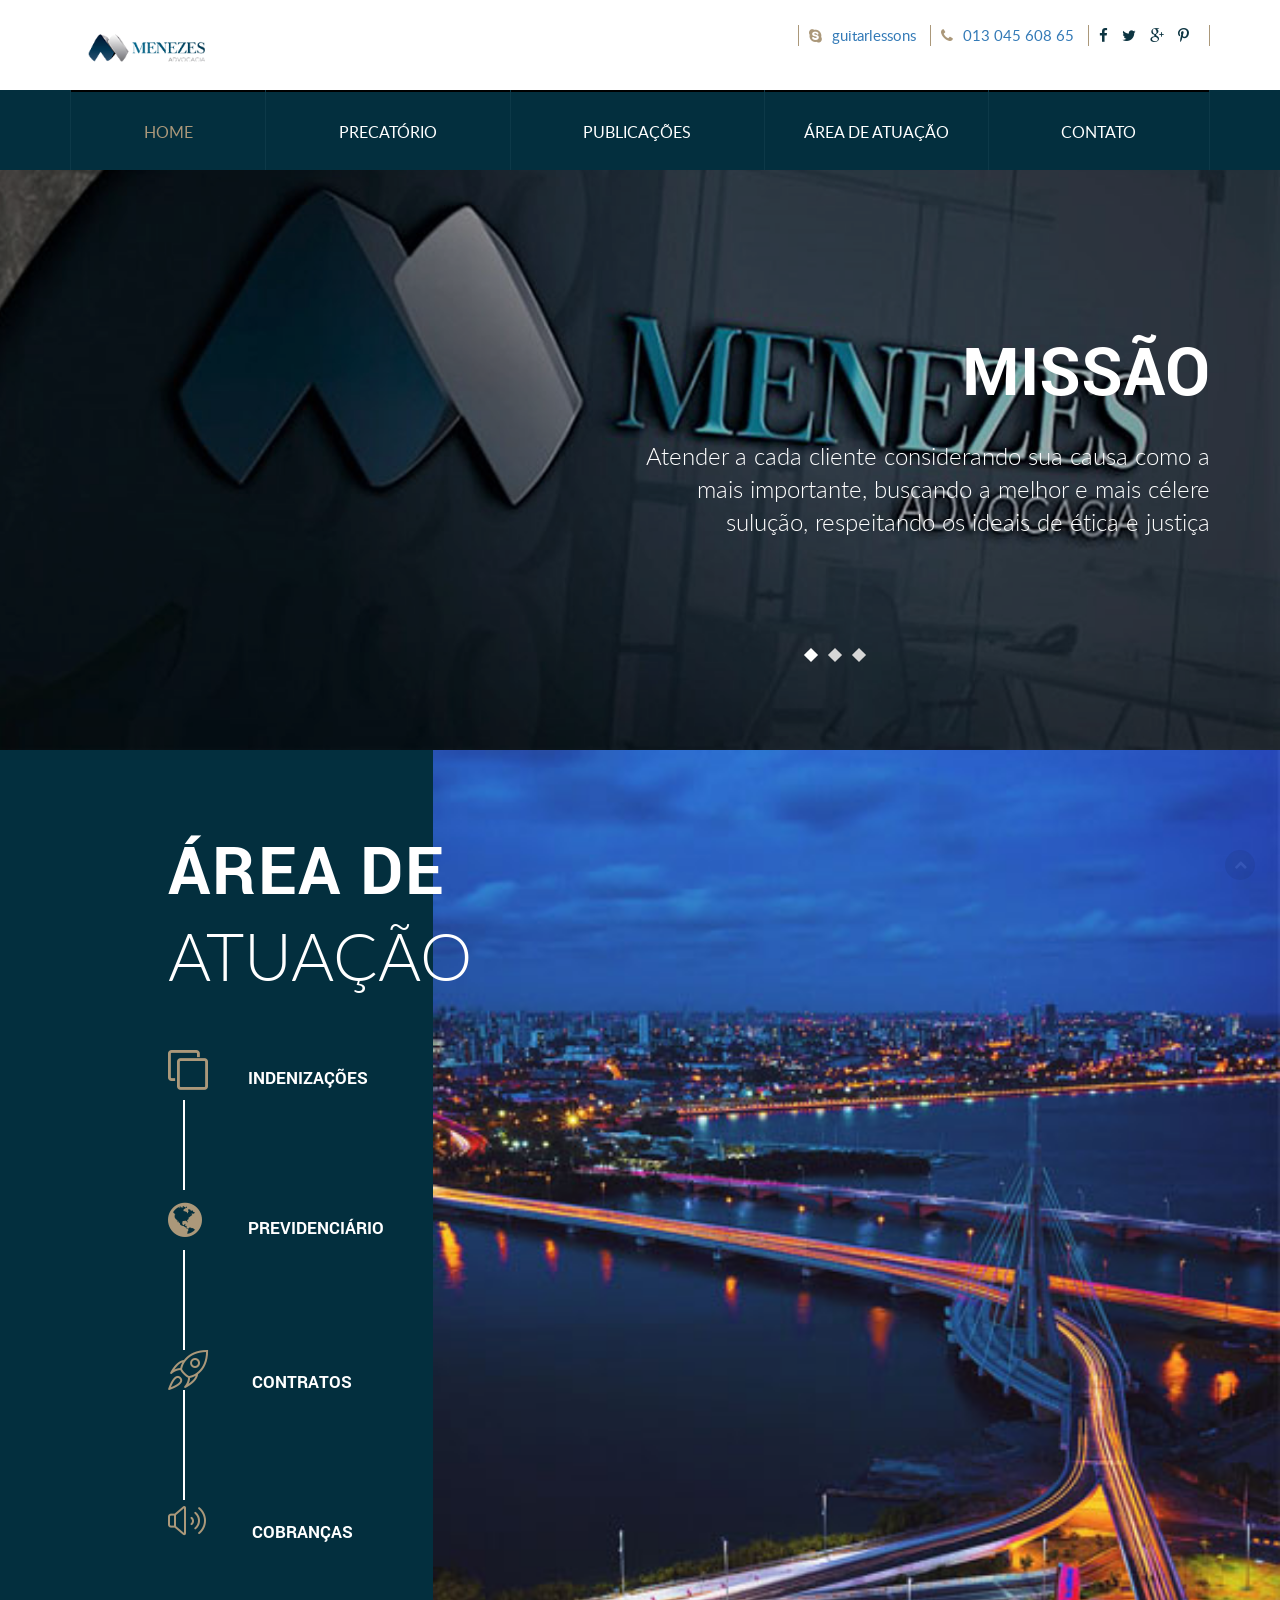
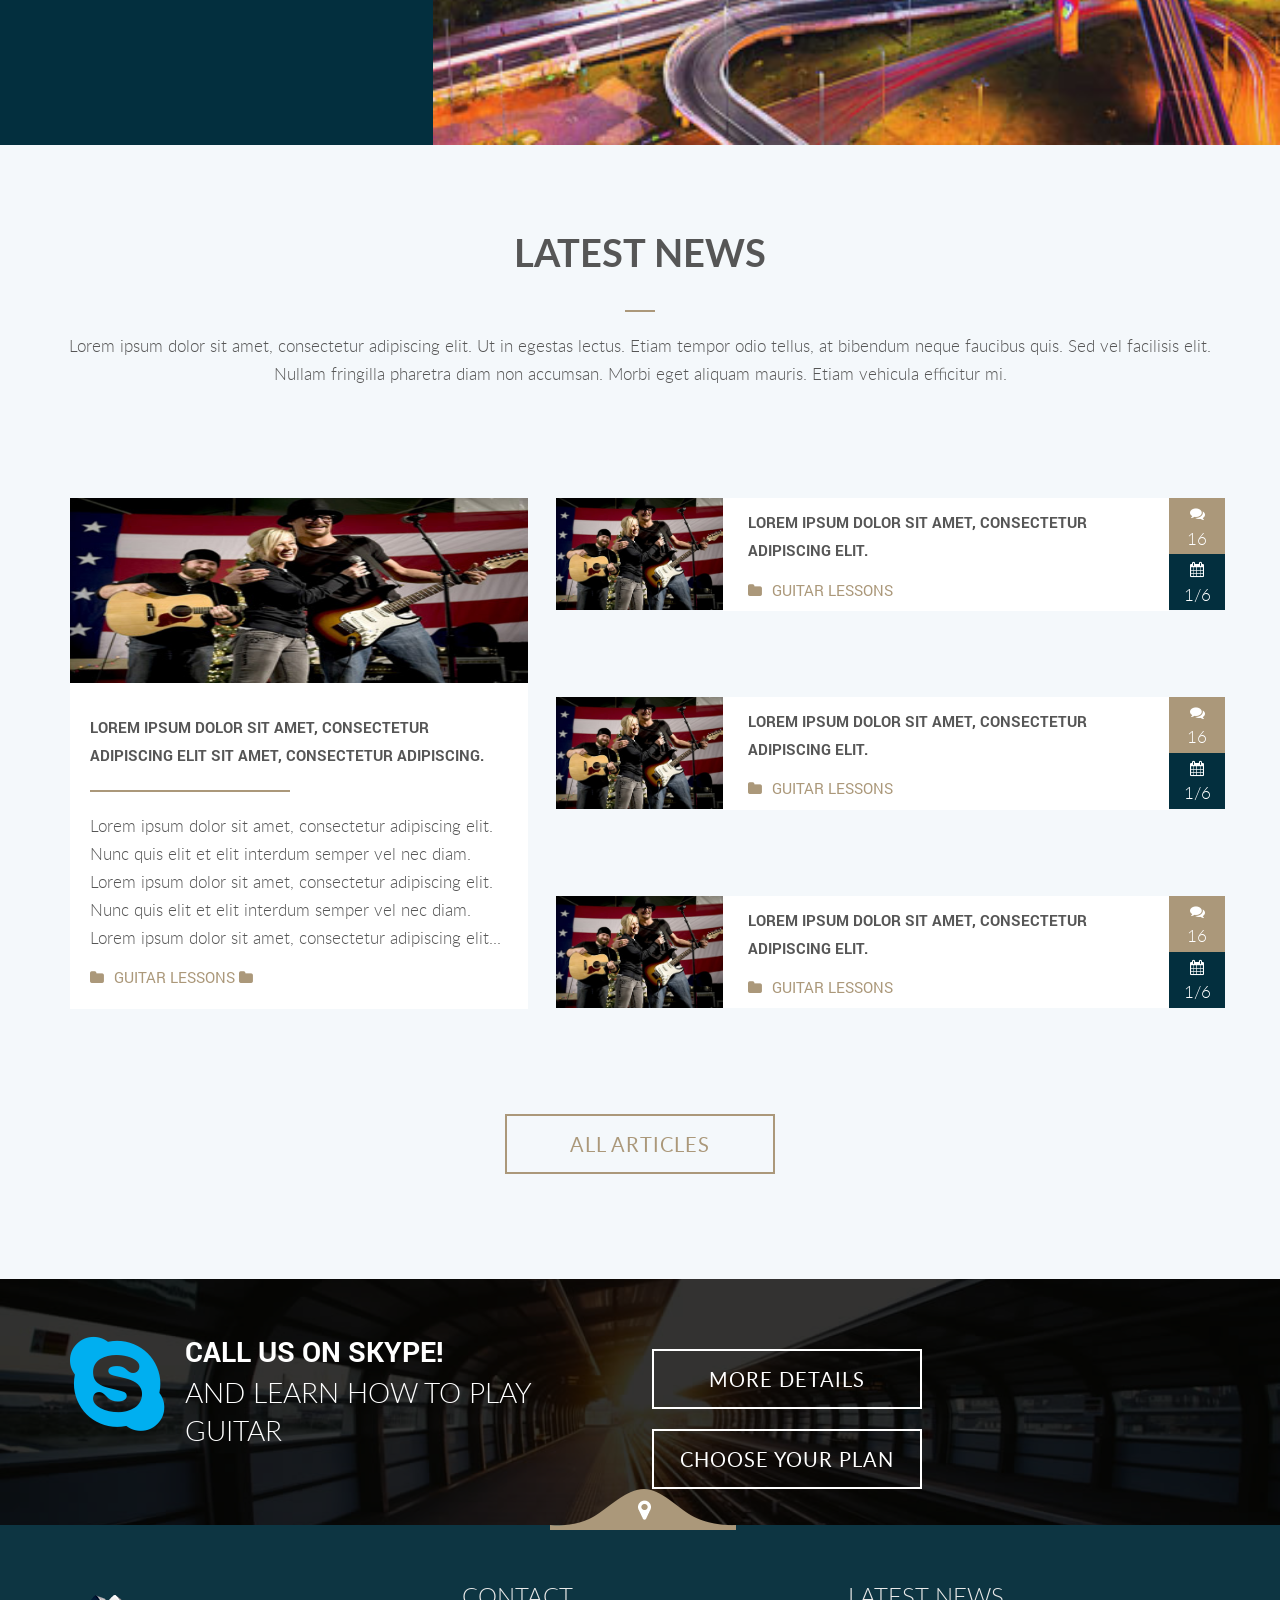
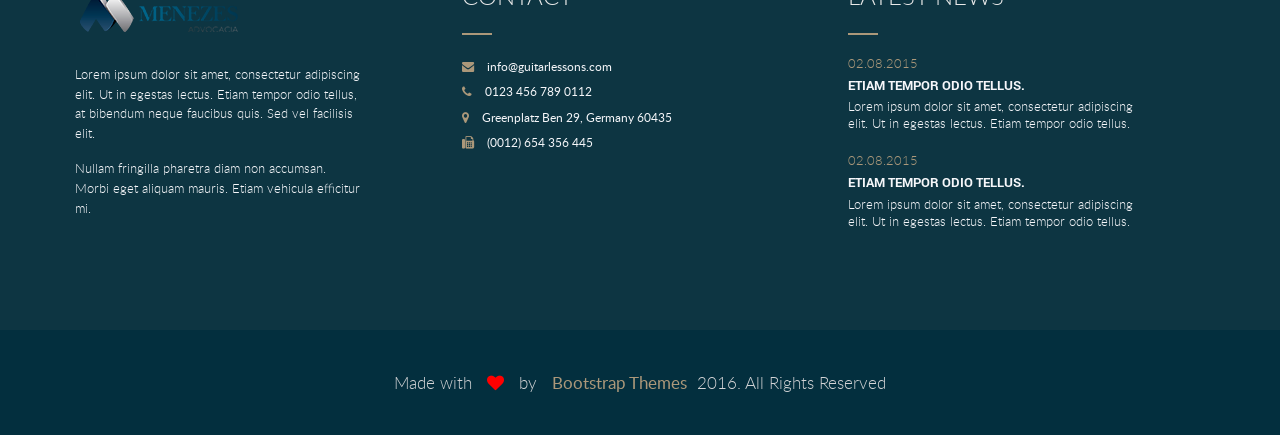
==== index.html @ d7bbfe01 "Start site advogado menezes" ====
<!doctype html>
<!--[if lt IE 7]>      <html class="no-js lt-ie9 lt-ie8 lt-ie7" lang=""> <![endif]-->
<!--[if IE 7]>         <html class="no-js lt-ie9 lt-ie8" lang=""> <![endif]-->
<!--[if IE 8]>         <html class="no-js lt-ie9" lang=""> <![endif]-->
<!--[if gt IE 8]><!--> <html class="no-js" lang=""> <!--<![endif]-->
    <head>
        <meta charset="utf-8">
        <meta http-equiv="X-UA-Compatible" content="IE=edge,chrome=1">
        <title>Guiter School Education html Template</title>
        <meta name="description" content="">
        <meta name="viewport" content="width=device-width, initial-scale=1">
        <link rel="apple-touch-icon" href="apple-touch-icon.png">


        <link rel="stylesheet" href="assets/css/navmenu/styles.css">
        <link rel="stylesheet" href="assets/css/portfolio.jquery.css">
        <link rel="stylesheet" href="assets/css/fonticons.css">
        <link rel="stylesheet" href="assets/style.css">
        <link rel="stylesheet" href="assets/fonts/stylesheet.css">
        <link rel="stylesheet" href="assets/css/font-awesome.min.css">
        <link rel="stylesheet" href="assets/css/bootstrap.min.css">
        <!--        <link rel="stylesheet" href="assets/css/bootstrap-theme.min.css">-->


        <!--For Plugins external css-->
        <link rel="stylesheet" href="assets/css/plugins.css" />

        <!--Theme custom css -->
        <link rel="stylesheet" href="assets/css/style.css">

        <!--Theme Responsive css-->
        <link rel="stylesheet" href="assets/css/responsive.css" />

        <script src="assets/js/vendor/modernizr-2.8.3-respond-1.4.2.min.js"></script>
    </head>
    <body data-spy="scroll" data-target=".navbar-collapse">
        <!--[if lt IE 8]>
            <p class="browserupgrade">You are using an <strong>outdated</strong> browser. Please <a href="http://browsehappy.com/">upgrade your browser</a> to improve your experience.</p>
        <![endif]-->

        <!--Home page style-->
        <nav>
            <div class="container">
                <div class="nav-top clearfix">
                    <div class="logo">
                        <a  href="" class="navbar-brand"><img src="assets/images/logo.png" alt="Logo" /></a>
                    </div>

                    <div class="head_top_social pull-right">
                        <ul class="list-inline">
                            <li><a href=""><i class="fa fa-skype"></i>guitarlessons</a></li>
                            <li><a href=""><i class="fa fa-phone"></i>013 045 608 65</a></li>
                            <li class="top_socail">
                                <a href=""><i class="fa fa-facebook"></i></a>
                                <a href=""><i class="fa fa-twitter"></i></a>
                                <a href=""><i class="fa fa-google-plus"></i></a>
                                <a href=""><i class="fa fa-pinterest-p"></i></a>
                            </li>

                        </ul>
                    </div>

                    <button class="navbar-toggle" data-target=".navbar-collapse" data-toggle="collapse" type="button">
                        <span class="sr-only">Toggle navigation</span><i class="fa fa-bars"></i>
                    </button>

                </div>
            </div>

            <div class="main-nav navbar-collapse collapse">
                <div class="container">
                    <div class="minilogo">
                        <a  href="" class="navbar-brand"><img src="assets/images/logo2.png" alt="Logo" /></a>
                    </div>
                    <ul class="nav nav-justified">
                        <li><a class="active" href="#home">HOME</a></li>
                        <li><a href="#lessons">PRECATÓRIO</a></li>
                        <li><a href="#portfolio">PUBLICAÇÕES</a></li>
                        <li><a href="#blog">ÁREA DE ATUAÇÃO</a></li>
                        <li><a href="#contact">CONTATO</a></li>
                    </ul>
                </div>
            </div>
        </nav>



        <section id="home" class="home text-right">
            <div class="overlay">
                <div class="container">
                    <div class="row">
                        <div class="col-sm-8 col-sm-offset-4">
                            <div class="main_home_content">
                                <div class="single_home">
                                    <div class="main_home wow fadeInUp" data-wow-duration="700ms">
                                        <h1>MISSÃO</h1>
                                        <p><h4 class="subtitle" style="color: white;">Atender a cada cliente considerando sua causa como a<br> mais importante, buscando a melhor e mais célere<br> sulução, respeitando os ideais de ética e justiça</h4></p>

                                        
                                    </div>
                                </div>
                                <div class="single_home">
                                    <div class="main_home wow fadeInUp" data-wow-duration="700ms">
                                        <h1>CHECK OUR VIDEO</h1>
                                        <h1 class="subtitle">LEARNING IN 6 WEEKS</h1>

                                        <div class="video_play_icon">
                                            <a href="https://www.youtube.com/embed/_l6CQRHIGyg"><i class="fa fa-play-circle-o"></i></a>
                                        </div>

                                    </div>
                                </div>
                                <div class="single_home">
                                    <div class="main_home wow fadeInUp" data-wow-duration="700ms">
                                        <h1>CHECK OUR VIDEO</h1>
                                        <h1 class="subtitle">LEARNING IN 6 WEEKS</h1>

                                        <div class="video_play_icon">
                                            <a href="https://www.youtube.com/embed/_l6CQRHIGyg"><i class="fa fa-play-circle-o"></i></a>
                                        </div>

                                    </div>
                                </div>
                            </div>
                        </div>
                    </div>
                </div>
            </div>
        </section>





      <!--  <section id="service" class="service">
            <div class="container">
                <div class="row">
                    <a href="#lessons" class="service_border_raund text-center">
                        <img src="assets/images/downicon.png" alt="" />
                    </a>
                    <div class="main_service_area sections text-center">
                        <div class="head_title text-center">
                            <h2>SERVICES</h2>
                            <div class="separator"></div>
                            <p>Lorem ipsum dolor sit amet, consectetur adipiscing elit. Ut in egestas lectus.
                                Etiam tempor odio tellus, at bibendum neque faucibus quis. 
                                Sed vel facilisis elit. Nullam fringilla pharetra diam non accumsan. 
                                Morbi eget aliquam mauris. Etiam vehicula efficitur mi.</p>
                        </div>
                        <div class="col-sm-2">
                            <div class="single_service">
                                <div class="single_service_icon">
                                    <i class="lnr lnr-mic"></i>
                                </div>

                                <h3>RECORDING
                                    SERVICES</h3>
                                <div class="separator"></div>
                            </div>
                        </div>
                        <div class="col-sm-2">
                            <div class="single_service">
                                <div class="single_service_icon">
                                    <i class="lnr lnr-file-add"></i>
                                </div>

                                <h3>YOU GET THE
                                    CERTIFICATE</h3>
                                <div class="separator"></div>
                            </div>
                        </div>
                        <div class="col-sm-2">
                            <div class="single_service">
                                <div class="single_service_icon">
                                    <i class="fa fa-sun-o"></i>
                                </div>

                                <h3>ALL LESSONS ARE
                                    VIA SKYPE</h3>
                                <div class="separator"></div>
                            </div>
                        </div>
                       
                        <div class="col-sm-2">
                            <div class="single_service">
                                <div class="single_service_icon">
                                    <i class="fa fa-sun-o"></i>
                                </div>

                                <h3>ALL LESSONS ARE
                                    VIA SKYPE</h3>
                                <div class="separator"></div>
                            </div>
                        </div>


                    </div>
                </div>
            </div>
        </section>-->


        <section id="lessons" class="lessons">
            <div class="container">
                <div class="row">

                        <a href="#lessons" class="service_border_raund text-center">
                        <img src="assets/images/downicon.png" alt="" />
                    </a>
                  
                    <div class="main_lessons">
                        <div class="col-sm-8 col-sm-offset-1">
                            <div class="main_lessons_area sections">
                                <div class="lesson_title">
                                    <h1>ÁREA DE</h1>
                                    <p>ATUAÇÃO</p>
                                </div>
                                <div class="lesson_content">
                                    <ul class="lessonsborder">
                                        <li> <i class="fa fa-clone"></i> <a href="">INDENIZAÇÕES</a></li>
                                        <li> <i class="fa fa-globe"></i> <a href="">PREVIDENCIÁRIO</a></li>
                                        <li> <i class="lnr lnr-rocket"></i> <a href="">CONTRATOS</a></li>
                                        <li> <i class="lnr lnr-volume-high"></i> <a href="">COBRANÇAS</a></li>

                                    </ul>
                                </div>
                            </div>
                        </div>
                    </div>
                </div>
            </div>
        </section>

        <section id="blog" class="news">
            <div class="container">
                <div class="row">
                    <div class="main_news sections">
                        <div class="head_title text-center">
                            <h2>LATEST NEWS</h2>
                            <div class="separator"></div>
                            <p>Lorem ipsum dolor sit amet, consectetur adipiscing elit. Ut in egestas lectus. 
                                Etiam tempor odio tellus, at bibendum neque faucibus quis. 
                                Sed vel facilisis elit. Nullam fringilla pharetra diam non accumsan. 
                                Morbi eget aliquam mauris. Etiam vehicula efficitur mi.</p>
                        </div>


                        <div class="main_news_content_area">
                            <div class="main_news_content">
                                <div class="col-sm-5 ">
                                    <div class="single_news_content_left">
                                        <div class="news_content_left_thumbnail">
                                            <img src="assets/images/blog1.jpg" alt="" />
                                        </div>
                                        <div class="news_content_left_content">
                                            <p class="subtitle">Lorem ipsum dolor sit amet, consectetur adipiscing elit sit amet, consectetur adipiscing.</p>
                                            <div class="separator2"></div>
                                            <p>Lorem ipsum dolor sit amet, consectetur adipiscing elit. Nunc quis elit et elit interdum semper vel nec diam. 
                                                Lorem ipsum dolor sit amet, consectetur adipiscing elit. Nunc quis elit et elit interdum semper vel nec diam. 
                                                Lorem ipsum dolor sit amet, consectetur adipiscing elit...</p>

                                            <div class="news_content_left_bottom">
                                                <a class="news_icon" href=""><i class="fa fa-folder"></i>guitar lessons</a>
                                                <a href="" class="news_right_icon"><i class="fa fa-folder"></i></a>
                                            </div>
                                        </div>

                                    </div>
                                </div>
                                <div class="col-sm-7 col-xs-12">
                                    <div class="news_right_content">
                                        <div class="single_news_right_content">
                                            <div class="row">
                                                <div class="col-sm-3 col-xs-3 no-padding">
                                                    <div class="single_right_img">
                                                        <img src="assets/images/blog1.jpg" alt="" />
                                                    </div>
                                                </div>
                                                <div class="col-sm-8 col-xs-8 no-padding">
                                                    <div class="single_right_content">
                                                        <p class="subtitle">Lorem ipsum dolor sit amet, consectetur adipiscing elit.</p>
                                                        <a class="news_icon" href=""><i class="fa fa-folder"></i>guitar lessons</a>
                                                    </div>
                                                </div>
                                                <div class="col-sm-1 col-xs-1 no-padding">
                                                    <div class="single_icon_area text-center">
                                                        <div class="single_icon_content">
                                                            <i class="fa fa-comments"></i>
                                                            <p href="">16</p>
                                                        </div>
                                                        <div class="single_icon_content single_icon_content_calander">
                                                            <i class="fa fa-calendar"></i>
                                                            <p href="">1/6</p>
                                                        </div>
                                                    </div>
                                                </div>
                                            </div>
                                        </div>
                                        <div class="single_news_right_content">
                                            <div class="row">
                                                <div class="col-sm-3 col-xs-3 no-padding">
                                                    <div class="single_right_img">
                                                        <img src="assets/images/blog1.jpg" alt="" />
                                                    </div>
                                                </div>
                                                <div class="col-sm-8 col-xs-8 no-padding">
                                                    <div class="single_right_content">
                                                        <p class="subtitle">Lorem ipsum dolor sit amet, consectetur adipiscing elit.</p>
                                                        <a class="news_icon" href=""><i class="fa fa-folder"></i>guitar lessons</a>
                                                    </div>
                                                </div>
                                                <div class="col-sm-1 col-xs-1 no-padding">
                                                    <div class="single_icon_area text-center">
                                                        <div class="single_icon_content">
                                                            <i class="fa fa-comments"></i>
                                                            <p href="">16</p>
                                                        </div>
                                                        <div class="single_icon_content single_icon_content_calander">
                                                            <i class="fa fa-calendar"></i>
                                                            <p href="">1/6</p>
                                                        </div>
                                                    </div>
                                                </div>
                                            </div>
                                        </div>
                                        <div class="single_news_right_content">
                                            <div class="row">
                                                <div class="col-sm-3 col-xs-3 no-padding">
                                                    <div class="single_right_img">
                                                        <img src="assets/images/blog1.jpg" alt="" />
                                                    </div>
                                                </div>
                                                <div class="col-sm-8 col-xs-8 no-padding">
                                                    <div class="single_right_content">
                                                        <p class="subtitle">Lorem ipsum dolor sit amet, consectetur adipiscing elit.</p>
                                                        <a class="news_icon" href=""><i class="fa fa-folder"></i>guitar lessons</a>
                                                    </div>
                                                </div>
                                                <div class="col-sm-1 col-xs-1 no-padding">
                                                    <div class="single_icon_area text-center">
                                                        <div class="single_icon_content">
                                                            <i class="fa fa-comments"></i>
                                                            <p href="">16</p>
                                                        </div>
                                                        <div class="single_icon_content single_icon_content_calander">
                                                            <i class="fa fa-calendar"></i>
                                                            <p href="">1/6</p>
                                                        </div>
                                                    </div>
                                                </div>
                                            </div>
                                        </div>
                                    </div>
                                </div>
                            </div>
                        </div>
                        <div class="bottom_btn_area_content text-center">
                            <a href="" class="btn btn-larg btn_news_color">ALL ARTICLES</a>
                        </div>
                    </div>
                </div>
            </div>
        </section>
<section id="callus" class="callus">
        <div class="callus_overlay">
            <div class="container">
                <div class="row">
                    <div class="main_callus">
                        <div class="col-sm-6 col-xs-12">
                            <div class="single_callus">
                                <div class="skypeicon_left">
                                    <i class="fa fa-skype"></i>
                                </div>
                                <div class="skypeicon_right">
                                    <h2>Call us on Skype!</h2>
                                    <h3>AND LEARN HOW TO PLAY GUITAR</h3>
                                </div>
                            </div>
                        </div>
                        <div class="col-sm-6 col-xs-12">
                            <div class="single_callus_right">
                                <a href="" class="btn btn-larg">MORE DETAILS</a>
                                <a href="" class="btn btn-larg">CHOOSE YOUR PLAN</a>
                            </div>
                        </div>
                    </div>
                </div>
            </div>
        </div>
        </section>



        

        <section id="contact" class="contact">
            <a href="#footer" class="service_border_raund text-center">
                <img src="assets/images/mapdownicon.png" alt="" />
            </a>
           
        </section>



        <section id="footer_widget" class="footer_widget">
            <div class="container">
                <div class="row">
                     <a href="#footer" class="service_border_raund text-center">
                <img src="assets/images/mapdownicon.png" alt="" />
            </a>
                    <div class="main_widget">


                        <div class="row">
                            <div class="col-sm-4">
                                <div class="single_widget wow fadeIn" data-wow-duration="800ms">
                                    <div class="footer_logo">
                                        <img src="assets/images/logo2.png" alt="" />
                                    </div>
                                    <p>Lorem ipsum dolor sit amet, consectetur adipiscing elit. Ut in egestas lectus. 
                                        Etiam tempor odio tellus, at bibendum neque faucibus quis. Sed vel facilisis elit. </p>
                                    <p>Nullam fringilla pharetra diam non accumsan. Morbi eget aliquam mauris. 
                                        Etiam vehicula efficitur mi.</p>
                                </div>
                            </div>
                            <div class="col-sm-4">
                                <div class="single_widget wow fadeIn" data-wow-duration="800ms">
                                    <h4 class="footer_title">CONTACT</h4>
                                    <div class="separator3"></div>
                                    <ul>
                                        <li><a href=""><i class="fa fa-envelope"></i> info@guitarlessons.com</a></li>
                                        <li><a href=""><i class="fa fa-phone"></i> 0123 456 789 0112</a></li>
                                        <li><a href=""><i class="fa fa-map-marker"></i> Greenplatz Ben 29, Germany 60435</a></li>
                                        <li><a href=""><i class="fa fa-fax"></i> (0012) 654 356 445</a></li>
                                    </ul>
                                </div>
                            </div>
                            <div class="col-sm-4">
                                <div class="single_widget wow fadeIn" data-wow-duration="800ms">
                                    <h4 class="footer_title">LATEST NEWS</h4>
                                    <div class="separator3"></div>
                                    <ul>
                                        <li class="single_latest_news">
                                            <p class="latest_date">02.08.2015</p>
                                            <p class="subtitle">Etiam tempor odio tellus.</p>
                                            <p class="details">Lorem ipsum dolor sit amet, consectetur adipiscing elit. Ut in egestas lectus. Etiam tempor odio tellus.</p>
                                        </li>

                                        <li class="single_latest_news">
                                            <p class="latest_date">02.08.2015</p>
                                            <p class="subtitle">Etiam tempor odio tellus.</p>
                                            <p class="details">Lorem ipsum dolor sit amet, consectetur adipiscing elit. Ut in egestas lectus. Etiam tempor odio tellus.</p>
                                        </li>

                                    </ul>
                                </div>
                            </div>
                        </div>



                    </div>
                </div>
            </div>
        </section>





        <footer id="footer" class="footer">
            <div class="container">
                <div class="row">

                    <div class="col-md-12 col-sm-12">
                        <div class="copyright_text text-center">
                            <p class=" wow fadeInRight" data-wow-duration="1s">Made with <i class="fa fa-heart"></i> by <a href="http://bootstrapthemes.co">Bootstrap Themes</a>2016. All Rights Reserved</p>
                        </div>
                    </div>
                </div>
            </div>
        </footer>



        <!-- START SCROLL TO TOP  -->

        <div class="scrollup">
            <a href="#"><i class="fa fa-chevron-up"></i></a>
        </div>

        <script src="assets/js/vendor/jquery-1.11.2.min.js"></script>
        <script src="assets/js/vendor/bootstrap.min.js"></script>

        <script src="assets/js/jquery.easypiechart.min.js"></script>
        <script src="assets/js/portfolio.jquery.js"></script>
        <script src="assets/js/jquery.mixitup.min.js"></script>
        <script src="assets/js/jquery.easing.1.3.js"></script>
        <script src="assets/js/jquery.slicknav.min.js"></script>
        <!--This is link only for gmaps-->
        <script src="http://maps.google.com/maps/api/js"></script>
        <script src="assets/js/gmaps.min.js"></script>
        <script>
            var map = new GMaps({
                el: '.ourmaps',
                scrollwheel: false,
                lat: -12.043333,
                lng: -77.028333
            });
        </script>



        <script src="assets/js/plugins.js"></script>
        <script src="assets/js/main.js"></script>

    </body>
</html>
---- assets/css/navmenu/styles.css ----
/*html,body {
  width:100%
}

body {
  font-family:"Roboto Condensed",sans-serif;
  color:#000;
  background-color:#f1f1f1;
  font-size:15px;
  padding-bottom:50px
}*/

/*h1 {
  font-size:60px;
  letter-spacing:-.03em
}

p {
  margin-bottom:15px
}

a {
  color:#55acee
}

a:hover {
  color:#000;
  text-decoration:none
}*/

nav {
    height:141px;
    background:#fff;
    border-bottom:1px solid #ccc;
    width:100%;
    position:fixed;
    top:0;
    left:0;
    z-index:10;
    -webkit-transition:all .3s;
    -moz-transition:all .3s;
    transition:all .3s
}

nav .wrapper {
    width:960px;
    margin:0 auto
}

nav h1 {
    margin:0;
    padding:0;
    line-height:36px;
    font-size:36px;
    margin-left:10px
}

.logo {
    float:left;
    
}

.nav-top {
    height:90px;
    padding-top:25px;
    margin-top:0;
    -webkit-transition:all .3s;
    -moz-transition:all .3s;
    transition:all .3s
}

.nav-top .logo {
    margin-top:-2px
}

.nav-top .search {
    float:right;
    width:40%;
    position:relative
}

.nav-top .search input[type="text"] {
    background:#fff;
    border:1px solid #ddd;
    border-radius:20px;
    color:#333;
    font-size:17px;
    height:40px;
    outline:0;
    padding:0 50px 0 15px;
    transition:background-color .15s;
    width:100%
}

.nav-top .search .search-submit {
    cursor:pointer;
    height:40px;
    position:absolute;
    right:0;
    top:-2px;
    width:50px;
    background:none;
    border:0;
    font-size:20px;
    color:#333;
    opacity:.5
}

.nav-top .search .search-submit:hover {
    color:#55acee;
    opacity:1
}

.nav-top .navbar-toggle {
    margin-top:-2px;
    margin-right:0
}

.nav-top .navbar-toggle .fa {
    color:#888;
    font-size:28px
}

.navbar-collapse {
    padding:0
}

.navbar-collapse.in {
    overflow:visible
}

.main-nav {
    width:100%;
    box-shadow:inset 0 1px #e2e2e2;
    background: #032f3e;
    height: 80px;
}

.main-nav .container {
    position:relative
}

.main-nav .minilogo {
    position:relative;
    position:absolute;
    top:15px;
    left:-100%;
    -webkit-transition:all .3s;
    -moz-transition:all .3s;
    transition:all .3s
}

.main-nav .minilogo h1 {
    font-size:20px
}

.main-nav ul.nav {
    list-style-type:none;
    background-color:transparent;
    -webkit-transition:padding .3s;
    -moz-transition:padding .3s;
    transition:padding .3s
}

.main-nav ul.nav > li {
    vertical-align:top;
    border-left:1px solid #0d3948;
        
}
.main-nav ul.nav > li:last-child {
    border-right:1px solid #0d3948;
        
}

.main-nav ul.nav > li > a {
    border-top:2px solid #000;
    height:80px;
    line-height:80px;
    font-size:16px;
    background-color:transparent;
    padding:0;
    color:#fff;
    margin:0;
    text-transform: uppercase;
}

.main-nav ul.nav > li > a.active,.main-nav ul.nav > li > a:hover {

    color:#ab987a;
}
/*
.main-nav ul.nav > li:nth-child(1) > a {
    border-color:#55acee
}

.main-nav ul.nav > li:nth-child(2) > a {
    border-color:#fc5e6a
}

.main-nav ul.nav > li:nth-child(3) > a {
    border-color:#b9de7f
}

.main-nav ul.nav > li:nth-child(4) > a {
    border-color:#4e4e93
}

.main-nav ul.nav > li:nth-child(5) > a {
    border-color:#fe9e69
}

.main-nav ul.nav > li:nth-child(6) > a {
    border-color:#5fd5c0
}

.main-nav ul.nav > li:nth-child(7) > a {
    border-color:#bf8dc8
}*/

section.stretch {
    height:1600px;
    width:100%
}

section.stretch p {
    font-size:80px;
    color:#d2d2d2;
    text-align:center;
    position:relative;
    margin-top:320px
}

section.stretch p.bottom {
    top:100%
}

nav.small {
    height:51px
}

nav.small .nav-top {
    margin-top:-90px
}

nav.small .main-nav {
    box-shadow:none
}

nav.small ul.nav {
    padding-left:150px
}

nav.small .minilogo {
    left:0
}

@media (max-width: 992px) {
    nav.small .minilogo {
        left:10px
    }
}

@media (max-width: 767px) {
    nav {
        height:81px!important
    }

    nav .nav-top {
        padding-top:20px;
        height:80px
    }

    .main-nav .container {
        padding:0
    }

    .main-nav .container ul.nav {
        border-bottom:1px solid #ccc
    }

    nav.small .nav-top {
        margin-top:0
    }

    nav.small ul.nav {
        padding-left:0
    }

    nav.small .minilogo {
        display:none
    }
}
---- assets/css/fonticons.css ----
@font-face {
	font-family: 'Linearicons-Free';
	src:url('../fonts/Linearicons-Free.eot?w118d');
	src:url('../fonts/Linearicons-Free.eot?#iefixw118d') format('embedded-opentype'),
		url('../fonts/Linearicons-Free.woff2?w118d') format('woff2'),
		url('../fonts/Linearicons-Free.woff?w118d') format('woff'),
		url('../fonts/Linearicons-Free.ttf?w118d') format('truetype'),
		url('../fonts/Linearicons-Free.svg?w118d#Linearicons-Free') format('svg');
	font-weight: normal;
	font-style: normal;
}

.lnr {
	font-family: 'Linearicons-Free';
	speak: none;
	font-style: normal;
	font-weight: normal;
	font-variant: normal;
	text-transform: none;
	line-height: 1;

	/* Better Font Rendering =========== */
	-webkit-font-smoothing: antialiased;
	-moz-osx-font-smoothing: grayscale;
}

.lnr-home:before {
	content: "\e800";
}
.lnr-apartment:before {
	content: "\e801";
}
.lnr-pencil:before {
	content: "\e802";
}
.lnr-magic-wand:before {
	content: "\e803";
}
.lnr-drop:before {
	content: "\e804";
}
.lnr-lighter:before {
	content: "\e805";
}
.lnr-poop:before {
	content: "\e806";
}
.lnr-sun:before {
	content: "\e807";
}
.lnr-moon:before {
	content: "\e808";
}
.lnr-cloud:before {
	content: "\e809";
}
.lnr-cloud-upload:before {
	content: "\e80a";
}
.lnr-cloud-download:before {
	content: "\e80b";
}
.lnr-cloud-sync:before {
	content: "\e80c";
}
.lnr-cloud-check:before {
	content: "\e80d";
}
.lnr-database:before {
	content: "\e80e";
}
.lnr-lock:before {
	content: "\e80f";
}
.lnr-cog:before {
	content: "\e810";
}
.lnr-trash:before {
	content: "\e811";
}
.lnr-dice:before {
	content: "\e812";
}
.lnr-heart:before {
	content: "\e813";
}
.lnr-star:before {
	content: "\e814";
}
.lnr-star-half:before {
	content: "\e815";
}
.lnr-star-empty:before {
	content: "\e816";
}
.lnr-flag:before {
	content: "\e817";
}
.lnr-envelope:before {
	content: "\e818";
}
.lnr-paperclip:before {
	content: "\e819";
}
.lnr-inbox:before {
	content: "\e81a";
}
.lnr-eye:before {
	content: "\e81b";
}
.lnr-printer:before {
	content: "\e81c";
}
.lnr-file-empty:before {
	content: "\e81d";
}
.lnr-file-add:before {
	content: "\e81e";
}
.lnr-enter:before {
	content: "\e81f";
}
.lnr-exit:before {
	content: "\e820";
}
.lnr-graduation-hat:before {
	content: "\e821";
}
.lnr-license:before {
	content: "\e822";
}
.lnr-music-note:before {
	content: "\e823";
}
.lnr-film-play:before {
	content: "\e824";
}
.lnr-camera-video:before {
	content: "\e825";
}
.lnr-camera:before {
	content: "\e826";
}
.lnr-picture:before {
	content: "\e827";
}
.lnr-book:before {
	content: "\e828";
}
.lnr-bookmark:before {
	content: "\e829";
}
.lnr-user:before {
	content: "\e82a";
}
.lnr-users:before {
	content: "\e82b";
}
.lnr-shirt:before {
	content: "\e82c";
}
.lnr-store:before {
	content: "\e82d";
}
.lnr-cart:before {
	content: "\e82e";
}
.lnr-tag:before {
	content: "\e82f";
}
.lnr-phone-handset:before {
	content: "\e830";
}
.lnr-phone:before {
	content: "\e831";
}
.lnr-pushpin:before {
	content: "\e832";
}
.lnr-map-marker:before {
	content: "\e833";
}
.lnr-map:before {
	content: "\e834";
}
.lnr-location:before {
	content: "\e835";
}
.lnr-calendar-full:before {
	content: "\e836";
}
.lnr-keyboard:before {
	content: "\e837";
}
.lnr-spell-check:before {
	content: "\e838";
}
.lnr-screen:before {
	content: "\e839";
}
.lnr-smartphone:before {
	content: "\e83a";
}
.lnr-tablet:before {
	content: "\e83b";
}
.lnr-laptop:before {
	content: "\e83c";
}
.lnr-laptop-phone:before {
	content: "\e83d";
}
.lnr-power-switch:before {
	content: "\e83e";
}
.lnr-bubble:before {
	content: "\e83f";
}
.lnr-heart-pulse:before {
	content: "\e840";
}
.lnr-construction:before {
	content: "\e841";
}
.lnr-pie-chart:before {
	content: "\e842";
}
.lnr-chart-bars:before {
	content: "\e843";
}
.lnr-gift:before {
	content: "\e844";
}
.lnr-diamond:before {
	content: "\e845";
}
.lnr-linearicons:before {
	content: "\e846";
}
.lnr-dinner:before {
	content: "\e847";
}
.lnr-coffee-cup:before {
	content: "\e848";
}
.lnr-leaf:before {
	content: "\e849";
}
.lnr-paw:before {
	content: "\e84a";
}
.lnr-rocket:before {
	content: "\e84b";
}
.lnr-briefcase:before {
	content: "\e84c";
}
.lnr-bus:before {
	content: "\e84d";
}
.lnr-car:before {
	content: "\e84e";
}
.lnr-train:before {
	content: "\e84f";
}
.lnr-bicycle:before {
	content: "\e850";
}
.lnr-wheelchair:before {
	content: "\e851";
}
.lnr-select:before {
	content: "\e852";
}
.lnr-earth:before {
	content: "\e853";
}
.lnr-smile:before {
	content: "\e854";
}
.lnr-sad:before {
	content: "\e855";
}
.lnr-neutral:before {
	content: "\e856";
}
.lnr-mustache:before {
	content: "\e857";
}
.lnr-alarm:before {
	content: "\e858";
}
.lnr-bullhorn:before {
	content: "\e859";
}
.lnr-volume-high:before {
	content: "\e85a";
}
.lnr-volume-medium:before {
	content: "\e85b";
}
.lnr-volume-low:before {
	content: "\e85c";
}
.lnr-volume:before {
	content: "\e85d";
}
.lnr-mic:before {
	content: "\e85e";
}
.lnr-hourglass:before {
	content: "\e85f";
}
.lnr-undo:before {
	content: "\e860";
}
.lnr-redo:before {
	content: "\e861";
}
.lnr-sync:before {
	content: "\e862";
}
.lnr-history:before {
	content: "\e863";
}
.lnr-clock:before {
	content: "\e864";
}
.lnr-download:before {
	content: "\e865";
}
.lnr-upload:before {
	content: "\e866";
}
.lnr-enter-down:before {
	content: "\e867";
}
.lnr-exit-up:before {
	content: "\e868";
}
.lnr-bug:before {
	content: "\e869";
}
.lnr-code:before {
	content: "\e86a";
}
.lnr-link:before {
	content: "\e86b";
}
.lnr-unlink:before {
	content: "\e86c";
}
.lnr-thumbs-up:before {
	content: "\e86d";
}
.lnr-thumbs-down:before {
	content: "\e86e";
}
.lnr-magnifier:before {
	content: "\e86f";
}
.lnr-cross:before {
	content: "\e870";
}
.lnr-menu:before {
	content: "\e871";
}
.lnr-list:before {
	content: "\e872";
}
.lnr-chevron-up:before {
	content: "\e873";
}
.lnr-chevron-down:before {
	content: "\e874";
}
.lnr-chevron-left:before {
	content: "\e875";
}
.lnr-chevron-right:before {
	content: "\e876";
}
.lnr-arrow-up:before {
	content: "\e877";
}
.lnr-arrow-down:before {
	content: "\e878";
}
.lnr-arrow-left:before {
	content: "\e879";
}
.lnr-arrow-right:before {
	content: "\e87a";
}
.lnr-move:before {
	content: "\e87b";
}
.lnr-warning:before {
	content: "\e87c";
}
.lnr-question-circle:before {
	content: "\e87d";
}
.lnr-menu-circle:before {
	content: "\e87e";
}
.lnr-checkmark-circle:before {
	content: "\e87f";
}
.lnr-cross-circle:before {
	content: "\e880";
}
.lnr-plus-circle:before {
	content: "\e881";
}
.lnr-circle-minus:before {
	content: "\e882";
}
.lnr-arrow-up-circle:before {
	content: "\e883";
}
.lnr-arrow-down-circle:before {
	content: "\e884";
}
.lnr-arrow-left-circle:before {
	content: "\e885";
}
.lnr-arrow-right-circle:before {
	content: "\e886";
}
.lnr-chevron-up-circle:before {
	content: "\e887";
}
.lnr-chevron-down-circle:before {
	content: "\e888";
}
.lnr-chevron-left-circle:before {
	content: "\e889";
}
.lnr-chevron-right-circle:before {
	content: "\e88a";
}
.lnr-crop:before {
	content: "\e88b";
}
.lnr-frame-expand:before {
	content: "\e88c";
}
.lnr-frame-contract:before {
	content: "\e88d";
}
.lnr-layers:before {
	content: "\e88e";
}
.lnr-funnel:before {
	content: "\e88f";
}
.lnr-text-format:before {
	content: "\e890";
}
.lnr-text-format-remove:before {
	content: "\e891";
}
.lnr-text-size:before {
	content: "\e892";
}
.lnr-bold:before {
	content: "\e893";
}
.lnr-italic:before {
	content: "\e894";
}
.lnr-underline:before {
	content: "\e895";
}
.lnr-strikethrough:before {
	content: "\e896";
}
.lnr-highlight:before {
	content: "\e897";
}
.lnr-text-align-left:before {
	content: "\e898";
}
.lnr-text-align-center:before {
	content: "\e899";
}
.lnr-text-align-right:before {
	content: "\e89a";
}
.lnr-text-align-justify:before {
	content: "\e89b";
}
.lnr-line-spacing:before {
	content: "\e89c";
}
.lnr-indent-increase:before {
	content: "\e89d";
}
.lnr-indent-decrease:before {
	content: "\e89e";
}
.lnr-pilcrow:before {
	content: "\e89f";
}
.lnr-direction-ltr:before {
	content: "\e8a0";
}
.lnr-direction-rtl:before {
	content: "\e8a1";
}
.lnr-page-break:before {
	content: "\e8a2";
}
.lnr-sort-alpha-asc:before {
	content: "\e8a3";
}
.lnr-sort-amount-asc:before {
	content: "\e8a4";
}
.lnr-hand:before {
	content: "\e8a5";
}
.lnr-pointer-up:before {
	content: "\e8a6";
}
.lnr-pointer-right:before {
	content: "\e8a7";
}
.lnr-pointer-down:before {
	content: "\e8a8";
}
.lnr-pointer-left:before {
	content: "\e8a9";
}
---- assets/fonts/stylesheet.css ----
@font-face {
    font-family: 'robotobold';
    src: url('roboto-bold.eot');
    src: url('roboto-bold.eot?#iefix') format('embedded-opentype'),
         url('roboto-bold.woff2') format('woff2'),
         url('roboto-bold.woff') format('woff'),
         url('roboto-bold.ttf') format('truetype'),
         url('roboto-bold.svg#robotobold') format('svg');
    font-weight: normal;
    font-style: normal;

}

@font-face {
    font-family: 'robotoregular';
    src: url('roboto-regular.eot');
    src: url('roboto-regular.eot?#iefix') format('embedded-opentype'),
         url('roboto-regular.woff2') format('woff2'),
         url('roboto-regular.woff') format('woff'),
         url('roboto-regular.ttf') format('truetype'),
         url('roboto-regular.svg#robotoregular') format('svg');
    font-weight: normal;
    font-style: normal;

}

@font-face {
    font-family: 'latobold';
    src: url('lato-bold-webfont.eot');
    src: url('lato-bold-webfont.eot?#iefix') format('embedded-opentype'),
         url('lato-bold-webfont.woff2') format('woff2'),
         url('lato-bold-webfont.woff') format('woff'),
         url('lato-bold-webfont.ttf') format('truetype'),
         url('lato-bold-webfont.svg#latobold') format('svg');
    font-weight: normal;
    font-style: normal;

}

@font-face {
    font-family: 'latosemibold';
    src: url('lato-semibold-webfont.eot');
    src: url('lato-semibold-webfont.eot?#iefix') format('embedded-opentype'),
         url('lato-semibold-webfont.woff2') format('woff2'),
         url('lato-semibold-webfont.woff') format('woff'),
         url('lato-semibold-webfont.ttf') format('truetype'),
         url('lato-semibold-webfont.svg#latosemibold') format('svg');
    font-weight: normal;
    font-style: normal;

}


@font-face {
    font-family: 'latolight';
    src: url('lato-light-webfont.eot');
    src: url('lato-light-webfont.eot?#iefix') format('embedded-opentype'),
         url('lato-light-webfont.woff2') format('woff2'),
         url('lato-light-webfont.woff') format('woff'),
         url('lato-light-webfont.ttf') format('truetype'),
         url('lato-light-webfont.svg#latolight') format('svg');
    font-weight: normal;
    font-style: normal;

}



@font-face {
    font-family: 'latoregular';
    src: url('lato-regular-webfont.eot');
    src: url('lato-regular-webfont.eot?#iefix') format('embedded-opentype'),
         url('lato-regular-webfont.woff2') format('woff2'),
         url('lato-regular-webfont.woff') format('woff'),
         url('lato-regular-webfont.ttf') format('truetype'),
         url('lato-regular-webfont.svg#latoregular') format('svg');
    font-weight: normal;
    font-style: normal;

}
---- assets/css/style.css ----
/*
Author: Bootstrapthemes
Author URI: http://bootstrapthemes.co
*/
/* ==========================================================================
   Author's custom styles
   ========================================================================== */
html,
body {
    background-color: #f4f8fb;
    font-size: 15px;
    color: #565656;
    width: 100%;
    padding: 0;
    margin-left: 0;
    margin-right: 0;
    font-family: 'latolight';
    font-weight: 300;
}

img {
    -moz-user-select: none;
    -webkit-user-select: none;
    -ms-user-select: none;
    user-select: none;
    -webkit-user-drag: none;
    user-drag: none;
}
a,
a:hover,
a:active,
a:focus {
    text-decoration: none;
    outline: none;
}
a,
button,
a span {
    -webkit-transition: 0.2s ease-in-out;
    -o-transition: 0.2s ease-in-out;
    transition: 0.2s ease-in-out;
}
.btn.extra-width {
    padding: 13px 40px;
}
.btn:focus,
.btn:active {
    outline: inherit;
}
*,
*:before,
*:after {
    -webkit-box-sizing: border-box;
    -moz-box-sizing: border-box;
    box-sizing: border-box;
    /*    direction: rtl;*/
}
p {
    margin: 0 0 15px;

}
a{
    font-family: 'latoregular';
}
.clear {
    clear: both;
}

img {
    max-width: 100%;
}
textarea,
input[type="text"],
input[type="password"],
input[type="datetime"],
input[type="datetime-local"],
input[type="date"],
input[type="month"],
input[type="time"],
input[type="week"],
input[type="number"],
input[type="email"],
input[type="url"],
input[type="search"],
input[type="tel"],
input[type="color"],
.uneditable-input {
    outline: none;
}
.form-control {
    border: 1px solid rgba(0, 0, 0, 0.08);
    font-size: 16px;
    height: 45px;
}
.form-control {
    display: inline-block;
    width: 100%;
    height: 34px;
    padding: 6px 12px;
    font-size: 14px;
    line-height: 1.42857143;
    color: #555;
    background-color: #fff;
    background-image: none;
    border: 1px solid #ccc;
    border-radius: 4px;
    -webkit-box-shadow: inset 0 1px 1px rgba(0,0,0,.075);
    box-shadow: inset 0 1px 1px rgba(0,0,0,.075);
    -webkit-transition: border-color ease-in-out .15s,-webkit-box-shadow ease-in-out .15s;
    -o-transition: border-color ease-in-out .15s,box-shadow ease-in-out .15s;
    transition: border-color ease-in-out .15s,box-shadow ease-in-out .15s;
}
.form-control:focus {
    border-color: #f56363;
}

h1,
h2,
h3 {
    font-weight: 300;
    margin: 0;
}
h4,
h5 {
    font-weight: 300;
    margin: 0;
    line-height: 2rem;
}
h1 {
    font-size: 4.375rem;
    line-height: 4rem;
    font-family: 'robotobold';
    color:#fff;
}
h2 {
    font-size:2.5rem;
    line-height: 3rem;
    font-family: 'latobold';
    margin-bottom: 35px;
}
h3 {
    font-size:1.875rem;
    line-height: 2.5rem;
    font-family: 'latolight';
    margin-bottom:30px;
}
h4 {
    font-size: 1.6rem;
    line-height: 2.2rem;
    margin-bottom: 1.1rem;
}
h5 {
    font-size: 1.249375rem;
    margin-bottom: 1rem;
    color:#696f7c;
    font-family: 'open_sanslight';
}
h6 {
    font-size: 1rem;
    margin-bottom: .9rem;
}
p {
    line-height: 1.875rem;
    font-size: 1.125rem;
    font-family: 'latolight'; 
}
p:last-child {
    margin-bottom: 0px;
}
/*.home-wrap h1,*/
.home-wrap h2,
.home-wrap h3,
.home-wrap h4,
.home-wrap h5,
.home-wrap p {
    color: #ffffff;
    /*font-family: 'roboto', sans-serif;*/
}
.text {
    color: #333333;
}
.colorstext {
    color: #f56363;
}
.coloricon i {
    color: #f56363;
}
.colorsbg {
    background: #f56363;
    color: #ffffff;
}

.lightbg {
    background-color: #f9f9f9;
}
.transition {
    -webkit-transition: all 300ms linear;
    -moz-transition: all 300ms linear;
    -o-transition: all 300ms linear;
    -ms-transition: all 300ms linear;
    transition: all 300ms linear;
}

.outofsectiontext{
    margin-top: 40px;
}

/*
Section
*/
.sections {
    padding-top:85px;
    padding-bottom: 105px;
    overflow: hidden;
}
.sections.footer {
    padding-bottom: 80px;
}
section .subtitle h5 {
    margin-top: 10px;
    font-size: 1.3rem;
    font-family: 'roboto', sans-serif;
}
.parallax-section {
    max-width: 100%;
    color: #ffffff;
}
section .title-half h2 {
    font-size: 3rem;
    line-height: 4rem;
    font-weight: 300;
    margin-bottom: 1.4rem;
}
section .subtitle-half h5 {
    font-weight: 100;
    font-size: 17px;
}
ul{
    margin:0;
    padding:0;
    list-style:none;
}

.heading {
    margin-bottom: 4rem;
}
.overlay {
    background-color: rgba(0, 0, 0, 0.3);
    width: 100%;
    height: 750px;
}
.callus_overlay {
    background-color: rgba(0, 0, 0, 0.80);
    width: 100%;
}
.overlay-fluid-block {
    background-color: rgba(0, 0, 0, 0.5);
    width: 100%;
    height:auto;
}
.home-overlay-fluid {
    background-color: rgba(41, 41, 41, 0.68);
    width: 80%;
    margin: auto;
}
.overlay-img {
    background: rgba(0, 0, 0, 0.3);
    width: 100%;
    padding-top: 100px;
    padding-bottom: 100px;
    color: #ffffff;
}
.no-padding {
    padding: 0 !important;
    margin:0 !important;
}
.fluid-blocks-col {
    padding: 70px 40px 0 80px;
}
.fluid-blocks-col-right {
    padding: 70px 80px 0 40px;
}
/*
Separator
*/
.separator {
    height: 2px;
    width: 30px;
    margin:20px auto;
    background: #AB987A;
}
.separator2 {
    height: 2px;
    width: 200px;
    margin:20px 0px;
    background: #AB987A;
}
.separator3 {
    height: 2px;
    width: 30px;
    margin:20px 0px;
    background: #AB987A;
}
/*section:nth-of-type(odd) {
    background-color: #F9F9F9;
}*/
/*
Button
*/
.btn-primary.active.focus,
.btn-primary.active:focus,
.btn-primary.active:hover,
.btn-primary:active.focus,
.btn-primary:active:focus,
.btn-primary:active:hover,
.open > .dropdown-toggle.btn-primary.focus,
.open > .dropdown-toggle.btn-primary:focus,
.open > .dropdown-toggle.btn-primary:hover,
.btn-primary.focus,
.btn-primary:focus,
.btn-primary.disabled,
.btn-primary.disabled:hover {
    color: #ffffff;
    background-color: #032f3e;
    border-color: #f56363;
}



.btn {
    border: 2px solid #fff;
    display: inline-block;
    min-width: 270px;
    padding: .7em;
    height: 60px;
    text-align: center;
    color: #fff;
    font-style: normal;
    letter-spacing: 1px;
    margin: 0;
    font-size: 20px;
    font-weight: 300;
    border-radius: 0px;
    margin-top: 20px;
    background-color: transparent;
    transition: .5s;
}
.btn:hover {
    background-color:#032F3E;
    color: #fff;
    text-decoration: none;
}

.btn-primary {
    color: #fff;
    background-color: #032f3e;
    border-color: #032f3e;
    transition: .5s;	
}
.btn-primary:hover {
    color: #fff;
    background-color: #043c4f;	
}

.btn_news_color{
    color:#ab987a;
    border-color: #ab987a;
}





/*.btn-default:active, .btn-default:hover  {
    background: transparent;
}*/


/*
Extra height css
*/
.margin-top-20 {
    margin-top: 20px;
}
.margin-bottom-20 {
    margin-bottom: 20px;
}
.margin-top-40 {
    margin-top: 40px;
}
.margin-bottom-40 {
    margin-bottom: 40px;
}
.margin-top-60 {
    margin-top: 60px;
}
.margin-80 {
    margin-top: 80px;
    margin-bottom: 80px;
}
.margin-bottom-60 {
    margin-bottom: 60px;
}
.margin-top-80 {
    margin-top: 80px;
}
.margin-bottom-80 {
    margin-bottom: 80px;
}
.padding-top-20 {
    padding-top: 1.33rem;
}
.padding-bottom-20 {
    padding-bottom: 1.33rem;
}
.padding-top-40 {
    padding-top: 2.66rem;
}
.padding-bottom-40 {
    padding-bottom: 2.66rem;
}
.padding-top-60 {
    padding-top: 5rem;
}
.padding-bottom-60 {
    padding-bottom: 5rem;
}
.padding-bottom-0 {
    padding-bottom: 0;
}
/*padding*/
.padding-twenty {
    padding: 10px 0;
}
.padding-fourty {
    padding: 20px 0;
}
.padding-sixty {
    padding: 30px 0;
}
.padding-eighty {
    padding: 40px 0;
}
h1 span {
    color: #f56363;
    font-weight: 400;
}

/*for placeholder changes*/

input::-webkit-input-placeholder {
    color: #3bd3ba;
}
input::-moz-placeholder {
    color: #3bd3ba;
}
input::-ms-input-placeholder {
    color: #3bd3ba;
}

/*for image bg*/


/*.img-bg{
  background: url(../images/home-msg.jpg) no-repeat center top fixed;
  background-size
  -moz-background-size: cover;
  -webkit-background-size: cover;
  -o-background-size: cover;
  background-size: cover;
  width: 100%;
  overflow: hidden;
}*/
/* navbar section */
.header_top_menu{
    transition: .6s;
}
.menu-scroll .header_top_menu{
    display: none;
    transition: .6s;
}

.menu-scroll {
    padding-top: 0px;
    padding-bottom: 0px;
    position: fixed;
    top: 0; 
    left: 0; 
    right: 0; 
    z-index: 300;
    box-shadow: 0 6px 12px rgba(0, 0, 0, .175);
    -webkit-box-shadow: 0 6px 12px rgba(0, 0, 0, .175);
    background-color:rgba(51, 51, 51, 0.8);
    transition: .6s;

}


.header .navbar-brand>img {
    max-width: 100%;
}

.navbar-brand {
    padding: 0px 15px;
    width: 153px;
}


.head_top_social ul li{
    border-left:1px solid #ab987a;
    padding: 0px 10px;
}
.head_top_social ul li:last-child{
    border-right:1px solid #ab987a;
}
.head_top_social ul li.top_socail a i{
    color:#0D3542;
}

.navbar-default .navbar-nav>li {
    border-right: 1px solid #0d3948;
    width:185px;
}
.navbar-default .navbar-nav>li:nth-child(1) {
    border-left: 1px solid #0d3948;
}
.navbar-default .navbar-nav>li>a {

    color: #fff;
    font-family: 'latobold';
    font-size: 1.125rem;
}
.navbar-default .navbar-nav>li>a:hover, .navbar-default .navbar-nav>li>a:focus {
    color: #AB987A;
    background-color: transparent;
}

.header .navbar-default {
    background-color: #032F3E;
    border-color: transparent;

}
.header .navbar {
    min-height: 100px;
    margin-bottom: 0px;


}


.slicknav_menu{
    display: none;
}


/*home section*/
.home{
    background: url(../images/homebg.jpg) no-repeat 100% 100%;
    background-size: cover;
}

.home .main_home{
    padding-top: 340px;
}

.home .main_home h1{
    color: #fff;
    padding-bottom: 25px;
}
.home .main_home h1.subtitle{
    color: #fff;
    padding-bottom: 25px;
    font-family: 'latolight';
}

.home .main_home .video_play_icon a{
    width:175px;
    height:125px;
    background: #032F3E;
    display: inline-block;
    text-align: center;
    line-height: 150px;

}

.home .main_home .video_play_icon a i{
    color:#fff;
    font-size:4rem;
}

.home .owl-theme .owl-dots .owl-dot span {
    transform: rotate(45deg);
    border-radius: 0px;
}
.home .owl-theme .owl-dots .owl-dot.active span, .owl-theme .owl-dots .owl-dot:hover span {
    background: #fff;
}




/*service section css*/

.head_title{
    margin-bottom:110px;
}
.head_title h2{

}
.head_title p{

}

.service_border_raund{
    position: absolute;
    left: 43%;
    top: -36px;
}

.service{
    position: relative;
    background: #F8F9FB;
}
.main_service_area{}
.single_service{
    margin-top:30px;
}
.single_service .single_service_icon i{
    margin-bottom:30px;
    font-size:2.5rem;
    color:#b5a48a;
    display: inline-block;
    border: 1px solid #b5a48a;
    width:170px;
    height: 170px;
    line-height: 170px;
    text-align: center;
    border-radius: 50%;

}

.single_service h3{
    color: #032f3e;
    font-size: 1.125rem;
    max-width: 48%;
    margin: 0 auto;
    font-family: 'robotobold';
}

/*lessons section css*/
.lessons{
    background: url(../images/lessonbg.jpg) no-repeat top right #032F3E;
    overflow: hidden;
    background-size: contain;
}
.main_lessons{
    
}
.lesson_title{}
.lesson_title h1{
    text-transform: uppercase;
    line-height: 4.5rem;
    letter-spacing: 2px;
    margin-bottom: 20px;

}
.lesson_title p{
    font-size:4.375rem;
    line-height: 4.5rem;
    margin-bottom:50px;
    color:#fff;
    font-family: 'latolight';
}
.lesson_content{}
.lessonsborder{
    position: relative;
}
.lessonsborder:before{
    position: absolute;
    left: 15px;
    top: 20px;
    content: "";
    background: #fff;
    width: 2px;
    height: 90%;
}

.lesson_content ul li{
    margin-bottom: 90px;
    max-width: 70%;
    line-height: 30px;
}
.lesson_content ul li i{
    font-size: 40px;
    color: #AB987A;
    background: #032F3E;
    width: 36px;
    height: 60px;
    line-height: 60px;
    position: relative;
}
.lesson_content ul li a{
    font-size: 1.125rem;
    font-family: 'robotobold';
    color: #fff;
    text-transform: uppercase;
    padding-left: 40px;
    max-width: 60%;
    display: inline-block;


}

/*main_portfolio_content_area*/
.portfolio{}
.main_portfolio{}
.main_portfolio_content_area{}
.single_portfolio_content{}
.single_content_item{
    position: relative;
}
.single_content_item img{
    width:100%;
    height: 370px;
}
.single_content_item:hover .single_portfolio_overlay{
    opacity: 1;
}
.single_content_item2{
    position: relative;   
    margin-bottom: 40px;
}
.single_content_item2 img{
    max-height: 165px;
    width:100%;
}
.single_portfolio_overlay a{
    color:#fff;
}
.single_portfolio_overlay a i{
    color:#fff;
}

.single_portfolio_overlay{
    position: absolute;
    left: 0;
    top: 0;
    width: 100%;
    height: 100%;
    background: rgba(158, 158, 158, 0.48);
    padding: 30px;
    opacity: 0;
}

.mymodalcontentarea{}
.mymodalcontentarea .main_modal_body{
    width:100%;
}
.mymodalcontentarea .single_modal_body{
    width:100%;
    overflow: hidden;
}
.mymodalcontentarea .single_left_content img{
    height: 550px;
    width:100%;
}
.mymodalcontentarea .single_right_content{}
.mymodalcontentarea .single_right_content .singel_top_modal_content{
    margin:35px 0px;
    overflow: hidden;

}
.mymodalcontentarea .single_right_content .singel_top_modal_content a.modal_folder{
    float:left;
    color:#ab987a;
}
.mymodalcontentarea .single_right_content .singel_top_modal_content a.modal_calander{
    float:right;
    color:#b5b5b5;
    padding-right: 20px;
}
.mymodalcontentarea .single_right_content .single_modal_content {}
.mymodalcontentarea .single_right_content .single_modal_content p.subtitle{
    font-size:1.125rem;
}
.mymodalcontentarea .single_right_content .single_modal_content p{}
.mymodalcontentarea .single_right_content .modal_socail{
    margin-top: 70px;
}
.mymodalcontentarea .single_right_content .modal_socail p{
    text-transform: uppercase;
    font-weight: bold;
}
.mymodalcontentarea .single_right_content .modal_socail p a i{
    padding: 0px 10px;
}
.modal-header {
    border-bottom: 0px solid #e5e5e5;
}
.modal-body {
    padding: 15px;
}
.modal-footer {
    border-top: 0px solid #e5e5e5;
}


/*callus section css*/
.callus{
    background: url(../images/tw_bg.jpg) no-repeat center center;
    overflow: hidden;
    background-size:cover;
}
.main_callus{
    padding: 50px 0px 30px 0px;
    display: inline-block;
}

.single_callus h2{
    font-size:1.875rem;
    font-family: 'robotobold';
    text-transform: uppercase;
    margin-bottom: 0px;
    color:#fff;
}
.single_callus h3{
    font-size:1.875rem;
    font-family: 'latolight';
	color:#fff;
}
.single_callus_right{
    margin-left: -10px;
}
.single_callus_right a{
    margin-left:10px;
}
.single_callus .skypeicon_left{
    display: inline-block;
    width:20%;
    float: left;
}
.single_callus .skypeicon_left i{
    font-size: 110px;
    color: #00aff0;
}
.single_callus .skypeicon_right{
    width:80%;
    display: inline-block;
    padding-left: 5px;
}


/*news section css*/
.news{}
.single_news_right_content
.main_news_content_area{
    overflow: hidden;
}

.single_news_content_left{
    background: #fff;
    margin-bottom:20px;
}

.news_content_left_thumbnail img{
    width:100%;
    height: 185px;
}

.news_content_left_content{
    padding: 30px 20px 20px 20px;  
}
p.subtitle{
    font-size:1rem;
    text-transform: uppercase;
    font-family: 'robotobold';
}

.bottom_btn_area_content{
    overflow: hidden;
    width:100%;
}
/*.bottom_btn_area_content a.news_icon{
  float:left;
  display: inline-block;
  width:90%;
  
}
.bottom_btn_area_content a.news_right_icon{
  float:right;
  width:10%;
  display: inline-block;
  
}*/
a.news_icon{
    text-transform: uppercase;
    color:#AB987A;
    font-family: 'robotoregular';
}
a i{
    color:#AB987A;
    margin-right: 10px;
}

.single_news_right_content{
    margin-bottom: 86px;
    max-width: 98%;
    float: right;
}
.single_news_right_content .single_right_img img{
    width:100%;
    height: 112px;
}
.single_news_right_content .single_right_content{
    background: #fff;
    padding: 10px 15px 10px 25px;
}

.single_news_right_content .single_icon_area .single_icon_content{
    background: #ab987a;
    color:#fff;
    height: 56px;
    padding: 5px;

}
.single_news_right_content .single_icon_area .single_icon_content_calander{
    background: #032f3e;
    color:#fff;
}


/*testimonia section css*/
.testimonial{
    background: url(../images/teambg.png) no-repeat center center;
    background-size: cover;

}

.main_testimonial_area{}
.main_testimonial_content{}
.single_testimonial{
    text-align: center;
}

.single_testimonial .single_test_thumbnail img{
    width:170px;
    margin:0 auto;
}
.single_testimonial .single_test_content{
    margin-top:40px;
}
.single_testimonial .single_test_content p{
    font-size:1.125rem;
    color:#616161;
    margin-top:0;
    font-style: italic;
}
.single_testimonial .single_test_content .single_author_content h2{
    font-size:1.5rem;
    color:#032f3e;
    margin-bottom:15px;
    margin-top:40px;

}

.single_testimonial .single_test_content .single_author_content p{
    font-size:1.125rem;
    color:#ab987a;
    margin-top:0;
}


/*maps section css*/
/*.border_top_raund2:before{
    background: url(../images/mapdownicon.png) no-repeat;
    left: 45%;
    top: -36px;
    content: "";
    width: 186px;
    height: 41px;
    position: absolute;

}*/

.contact{
    position: relative;
}
.ourmaps{
    width:100%;
    height: 650px;
    border-top:5px solid #AB987A;

}


/*footer widget*/

.footer_widget{
    background: #0D3542;
    color:#e8e8e8;
}
.footer_widget .main_widget{
    padding:55px 20px 80px 20px; 
    overflow: hidden;
}
.footer_title_left{
    margin-bottom:70px;
}

.footer_logo{
    margin-bottom: 20px;
}
.footer_widget p.footer_title{
    margin-bottom:20px;
    font-size:0.8125rem;
    color:#f6f7fa;
}
.footer_widget p{
    color:#f6f7fa;
    font-size:0.875rem;
    max-width: 80%;
    line-height: 1.325rem;
}

.single_widget li.single_latest_news{
    margin-bottom: 20px;
}
.single_widget li.single_latest_news p{
    line-height: 1.125rem;
    margin-bottom:5px;
}
.single_widget li.single_latest_news p.latest_date{
    color:#ab987a;
}

.single_widget li{
    margin-bottom: 3px;
}
.single_widget li a{
    color: #f6f7fa;
    font-size: 0.8125rem;
    padding-bottom: 2px;
    display: inline-block;


}

/*footer section*/
.footer{
    background: #032F3E;
}
.copyright_text p{
    color:#D2D3D5;
    font-size:17px;
    line-height: 25px;
    padding:40px;
    max-width: 100%;
}
.copyright_text p i{
    padding:0px 10px;
    color:#ff0000;
}
.copyright_text p a{
    padding:0px 10px;
    color:#ab987a;
}

/* scrollup */

.scrollup{
    width: 30px;
    height: 30px;
    border-radius: 15px;
    opacity: .3;
    position: fixed;
    bottom: 20px;
    right: 25px;
    color: #fff;
    cursor: pointer;
    background-color: #000;
    z-index: 1000;
    transition: opacity .5s, background-color .5s;
    -moz-transition: opacity .5s, background-color .5s;
    -webkit-transition: opacity .5s, background-color .5s;
}

.scrollup:hover {
    background: #222;
    opacity: 1;
}

.scrollup i {
    font-size: 13px;
    position: absolute;
    opacity: 1;
    color: #fff;
    left: 50%;
    top: 50%;
    margin-top: -7px;
    margin-left: -6px;
    text-decoration: none;

}
---- assets/css/responsive.css ----
/*
Author: Bootstrapthemes
Author URI: http://www.bootstrapthemes.co
*/

/* Portrait tablets and medium desktops */
@media (min-width: 992px) and (max-width: 1199px) {
    body {
        font-size: 1rem;
    }
    .navbar-default .navbar-nav>li {
        width: 150px;
    }
    h1 {
        font-size: 3.5rem;
    }


}

/* Portrait tablets and small desktops */
@media (max-width: 991px) {
    html {
        font-size: 90%;
    }
    h3 {
        font-size: 1.575rem;
        line-height: 2rem;
        margin-bottom: 15px;
    }
    h5 {
        font-size: 1.1rem;
        margin-bottom: .5rem;
        color: #696f7c;
        line-height: 1.475rem;
    }
    .navbar-default .navbar-nav>li {
        width: 115px;
    }
    h1 {
        font-size: 3rem;
    }
    .header .navbar-brand>img {
        max-width: 70%;
    }



}
/* Landscape phones and portrait tablets */
@media  (max-width: 768px) {
    html {
        font-size: 80%;
    }

    .head_top_social{
        display: none;
    }
    .main-nav {
        height: auto;
    }
    .single_news_right_content {
        padding: 0px 15px;
    }
    .single_news_right_content .single_right_content {
        height: 112px;
    }  

    .single_news_right_content{
        margin-bottom: 86px;
        max-width: 100%;
        float: none;
    }
    .header .navbar-brand>img {
        max-width: 70%;
    }
    .ourmaps {
        height: auto;
    }
    .service_border_raund {
        left: 37%;
    }

    .navbar-default .navbar-nav>li {
        width: 100%;
        margin: 0;
        text-align: left;
        padding: 0px 10px;
        height: 40px;
    }
    .navbar-default .navbar-nav>li>a {
        text-transform: uppercase;
        color: #fff;
        font-family: 'latobold';
        font-size: 1.125rem;
        letter-spacing: 2px;
        line-height: 40px;
        padding: 0px;
    }
    .navbar-toggle {
        margin-top: 30px;
    }
    .header .navbar-default {
        background-color: rgba(3, 47, 62, 0.4);

    }

    .single_portfolio_content .single_content_item{
        margin-bottom:30px;  
    }
    .single_service {
        margin-top: 30px;
        margin-bottom: 40px;
    }
    .single_widget{
        margin-bottom: 20px
    }

}



/* Landscape phones and smaller */
@media (max-width: 479px) {
    html {
        font-size: 65%;
    }
    .header .navbar-brand>img {
        max-width: 70%;
    }
    .service_border_raund {
        left: 30%;
    }




}



@media (max-width: 320px) {


    html {
        font-size: 60.5%;
    }







}
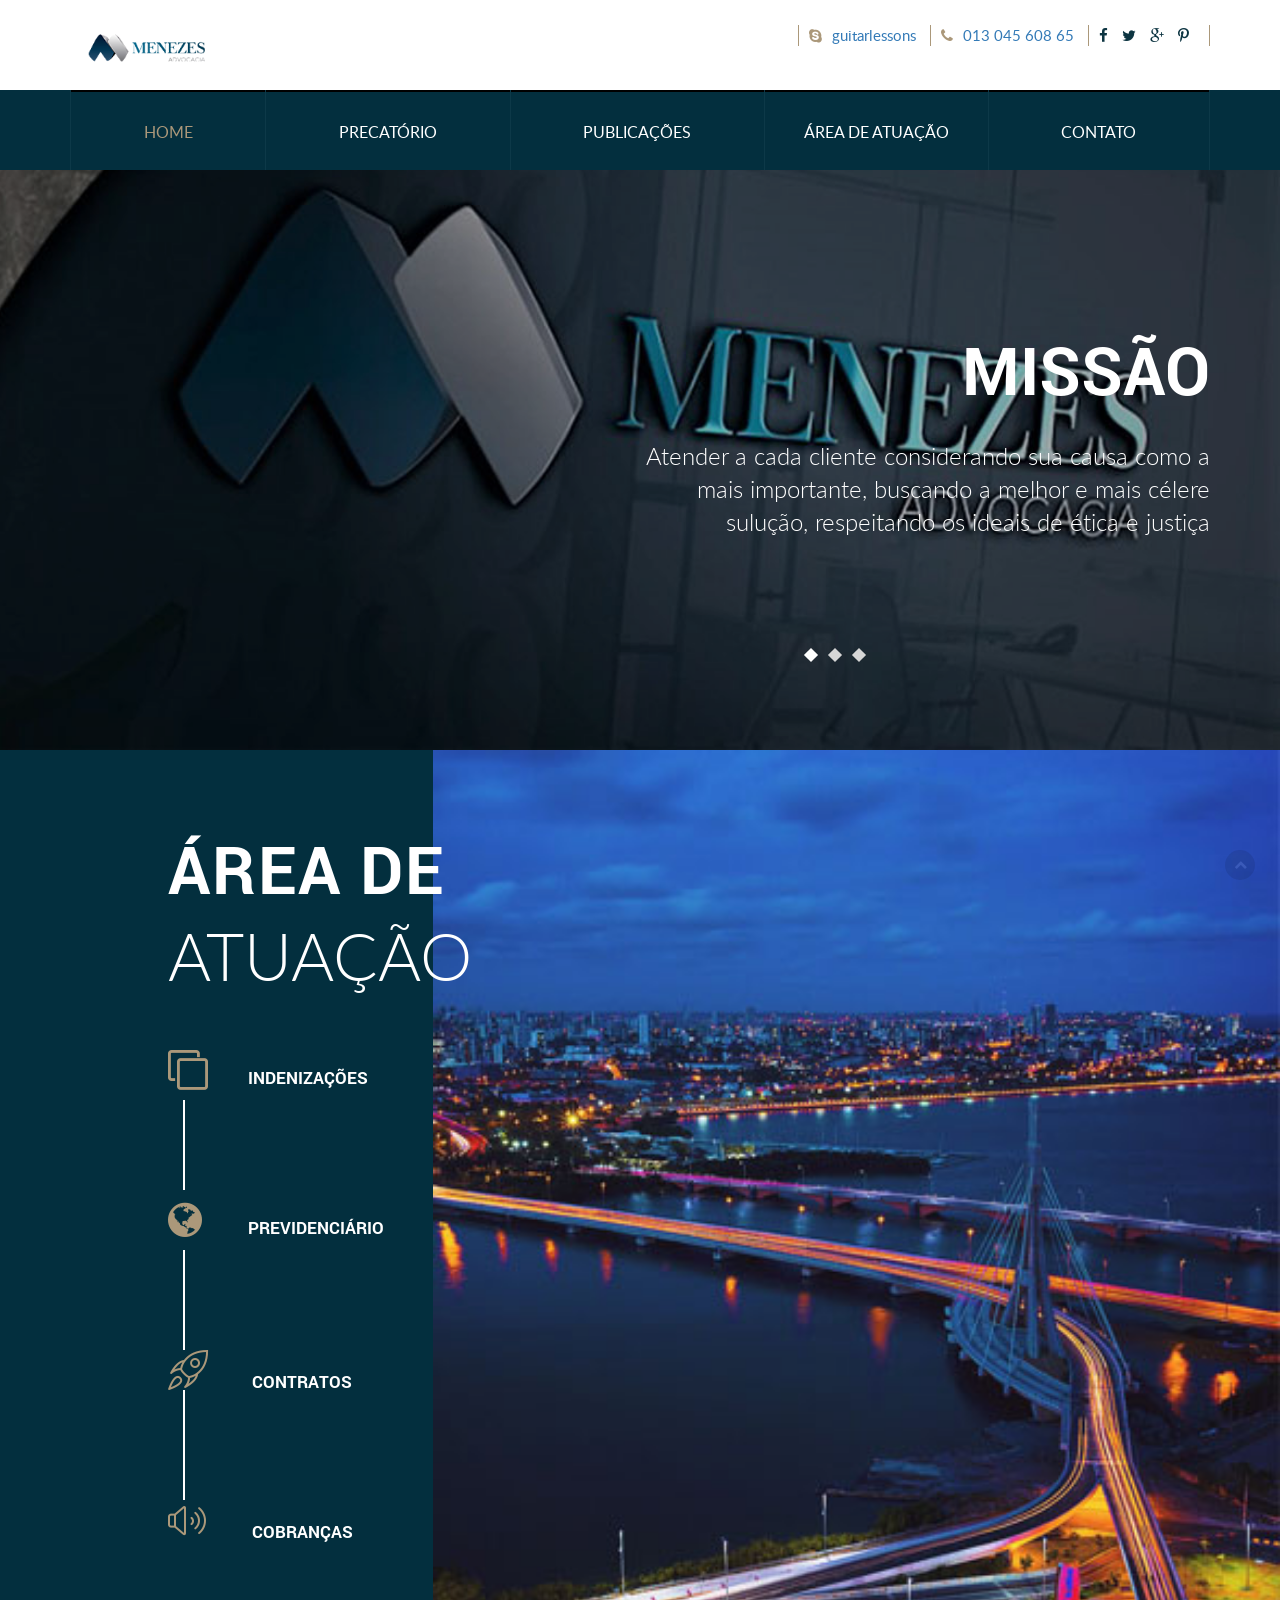
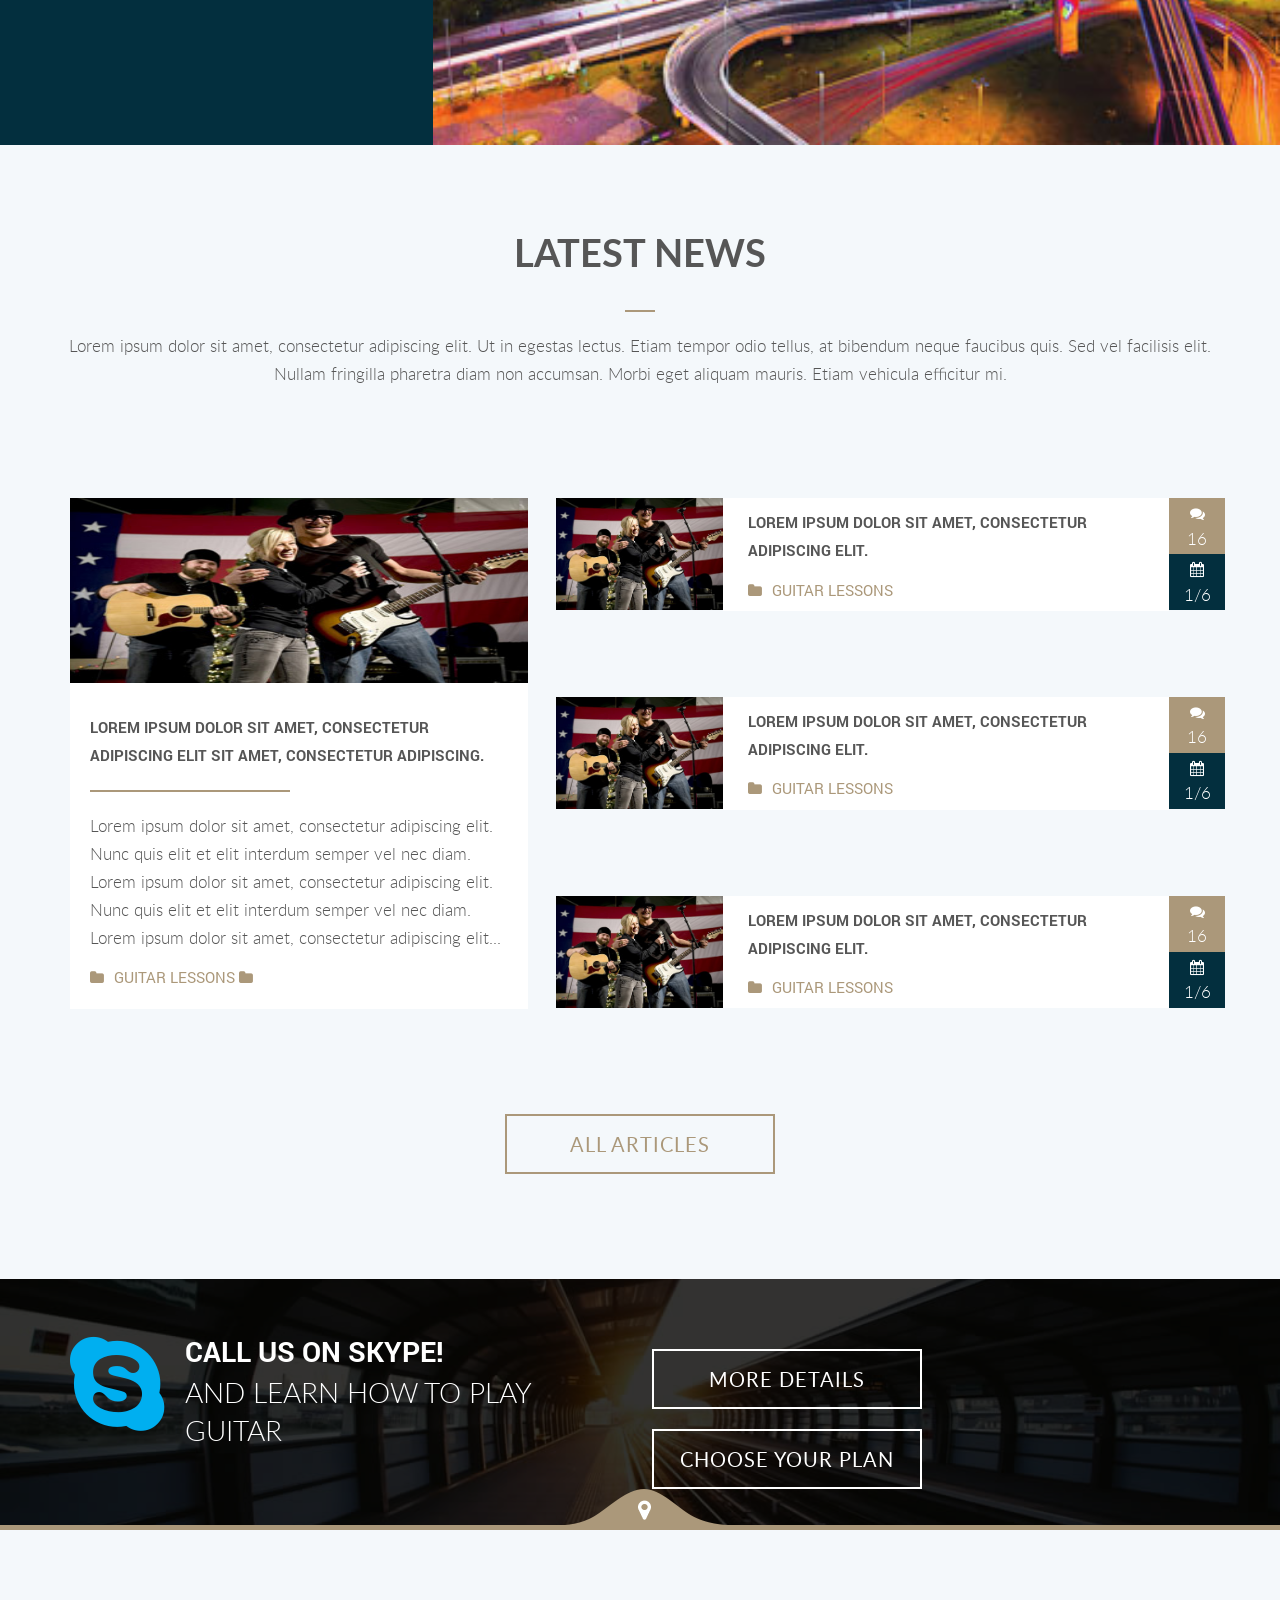
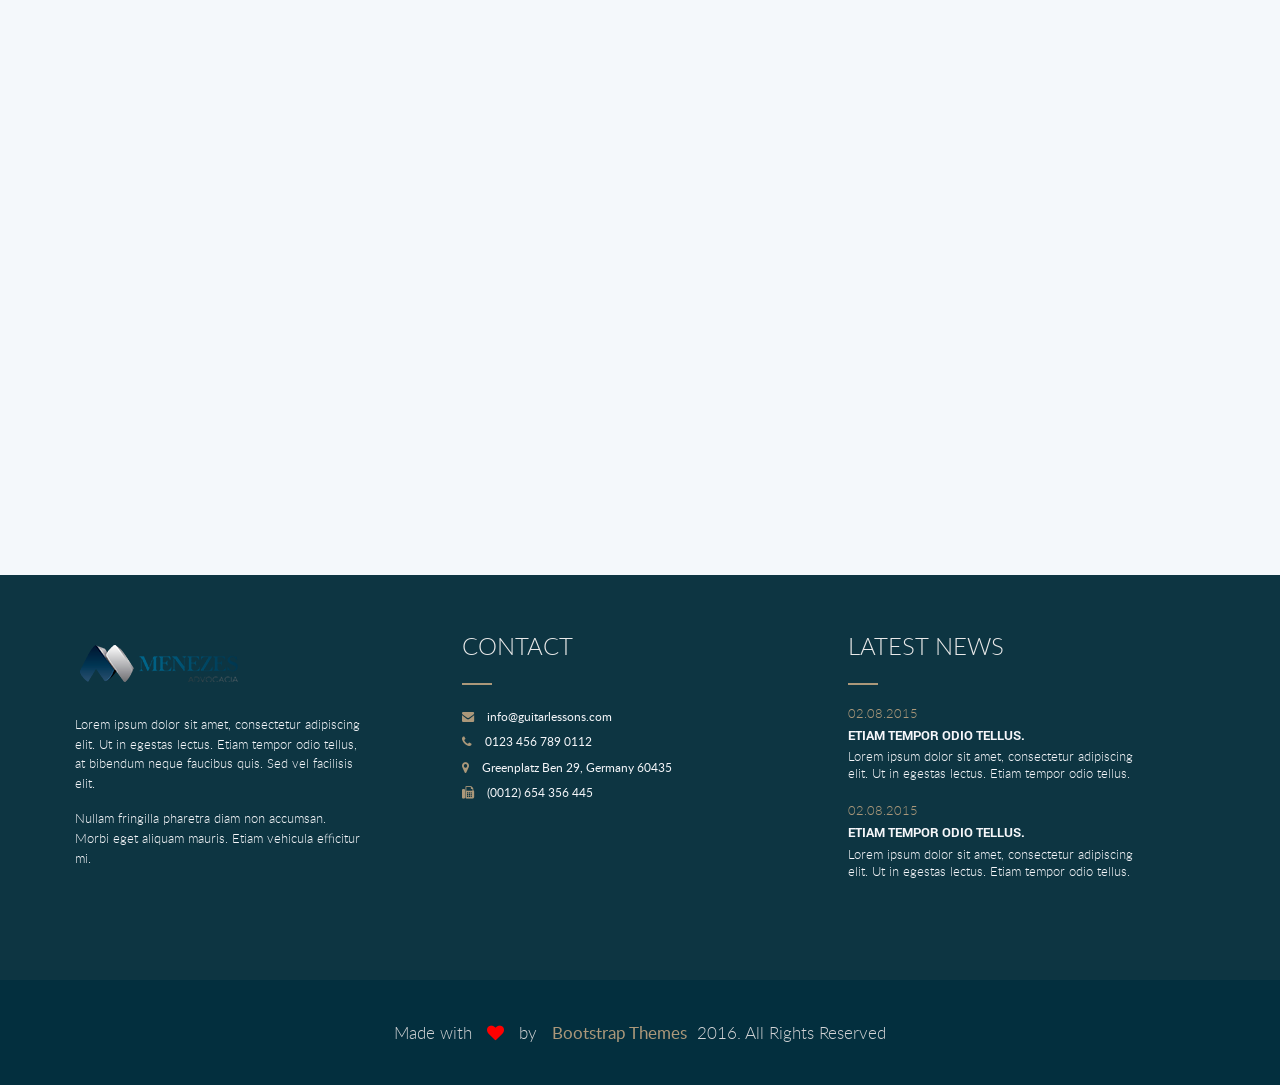
==== commit 67bad516: "adicionando o mapa antes do footer" ====
--- a/index.html
+++ b/index.html
@@ -397,7 +397,16 @@
             <a href="#footer" class="service_border_raund text-center">
                 <img src="assets/images/mapdownicon.png" alt="" />
             </a>
-           
+            <div class="ourmaps">
+                <div class="container">
+
+                    <div class="row">
+                        <div class="main_maps">
+                            <div class="maps"></div>
+                        </div>
+                    </div>
+                </div>
+            </div>
         </section>
 
 
